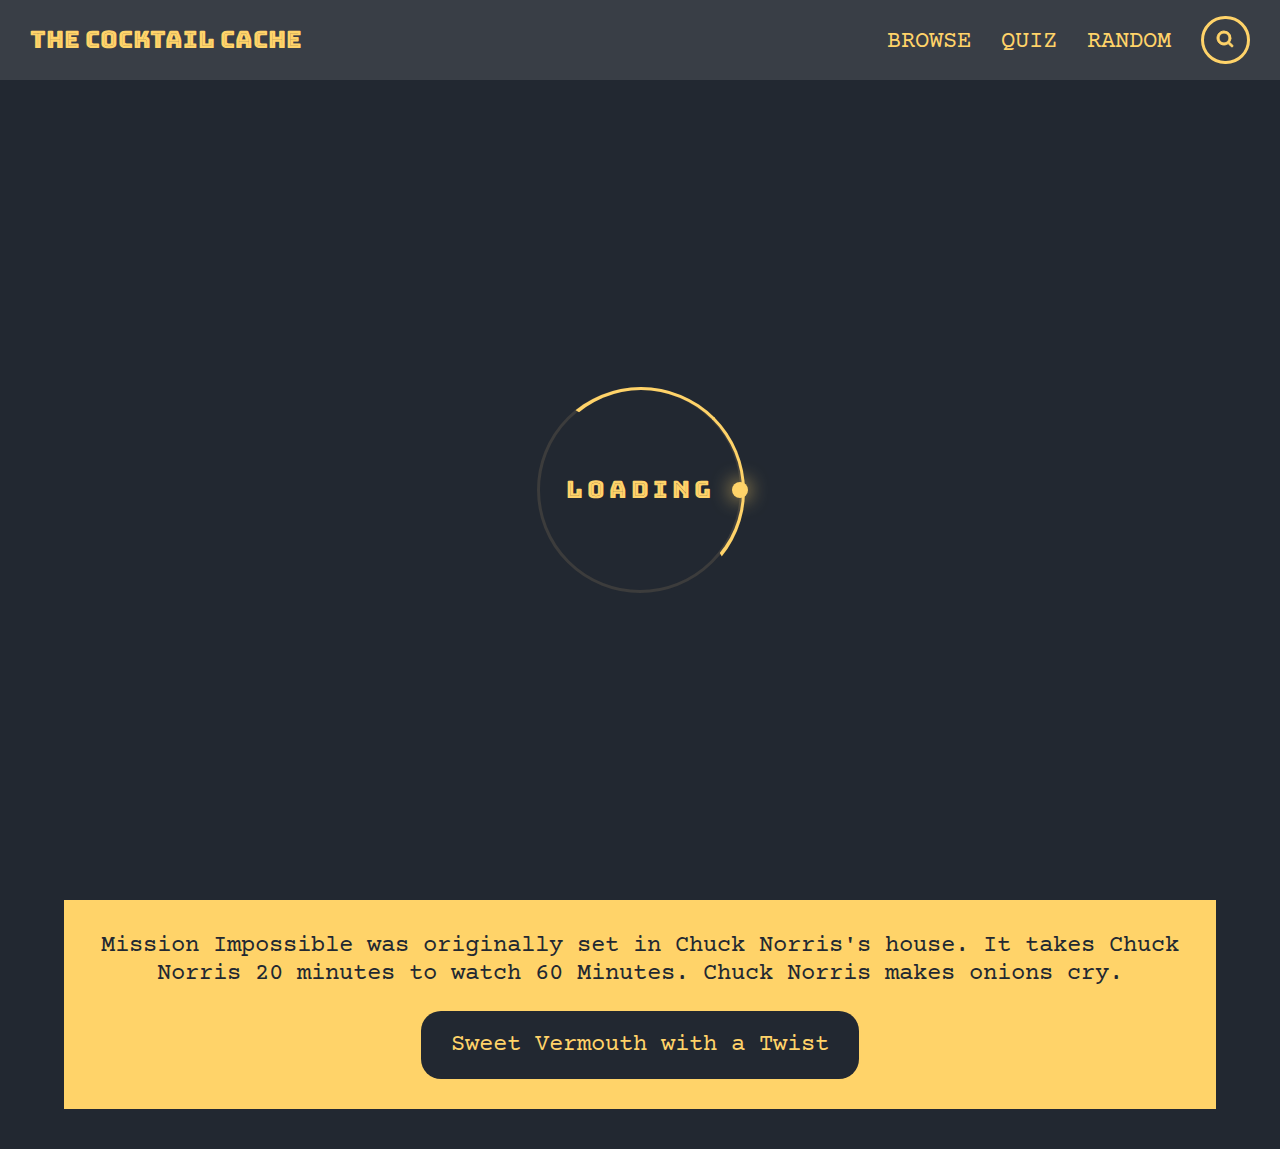
==== about.html @ a725f106 "WIP: 4 - creating cards, unfinished" ====
<!DOCTYPE html>
<html lang="en">

<head>
    <meta charset="UTF-8">
    <meta http-equiv="X-UA-Compatible" content="IE=edge">
    <meta name="viewport" content="width=device-width, initial-scale=1.0">
    <link rel="preconnect" href="https://fonts.googleapis.com">
    <link rel="preconnect" href="https://fonts.gstatic.com" crossorigin>
    <link
        href="https://fonts.googleapis.com/css2?family=Bungee+Inline&family=Courier+Prime:ital,wght@0,400;0,700;1,400;1,700&display=swap"
        rel="stylesheet">
    <link rel="stylesheet" href="./css/normalize.css" type="text/css">
    <link rel="stylesheet" href="./css/style.css" type="text/css">
    <title>The Cocktail Cache - About the Project</title>
</head>

<body>
    <header>
        <a class="logo" href="./index.html">THE COCKTAIL CACHE</a>
        <nav>
            <a href="./browse.html">BROWSE</a>
            <a href="./quiz.html">QUIZ</a>
            <a id="random-cocktail-nav-btn">RANDOM</a>
            <form class="search-bar nav-search-bar">
                <input type="text" placeholder="SEARCH FOR A COCKTAIL">
                <button><img src="./assets/search_icon_accent_yellow.svg"></button>
            </form>
        </nav>
    </header>

    <div id="loading-screen" class="fullscreen-responsive">
        <div class="ring">Loading
            <span></span>
        </div>
    </div>
    <div class="content-wrapper">
        <main>
            <h2>About the Project</h2>
            <p>Chuck Norris can 'strangle' you with a cordless phone. When Chuck Norris gives you the finger, he's
                telling
                you
                how many seconds you have left to live. Chuck Norris can kill your imaginary friends. On New Year's Eve,
                Chuck Norris promised that he'd lose 20 pounds. The next morning he shaved his chest and smiled as he
                realized that he'd lost 30. Chuck Norris threw a grenade and killed 50 people. Then it exploded.</p>
        </main>
        <section>
            <h2>Meet the Team</h2>

            <div class="team-card-container">

                <div class="team-card">
                    <img src="./assets/img/placeholder-squirrel.jpg" alt="photo of team member Art van de Lay">
                    <h3>Art van de Lay</h3>
                    <p>Mission Impossible was originally set in Chuck Norris's house. It takes Chuck Norris 20
                        minutes
                        to watch 60 Minutes. Chuck Norris makes onions cry.</p>
                    <a href="./details.html"><button type="submit">Sweet Vermouth with a Twist</button></a>
                    <!-- <a href=" LinkedIn "></a> -->
                </div>

            </div>
        </section>
    </div>
    <script src="./scripts/script.js"></script>
</body>

</html>
---- css/style.css ----
/* USE var() TO SET COLOURS */
:root {
    --primary-color: #222831;
    --secondary-color: #393E46;
    --accent: #FFD369;
    --error: #C14848;
}

body {
    background-color: var(--primary-color);
}

input:focus {
    outline: none;
}

/* -- GENERAL STYLING, see Figma -- */

h1,
h2,
h3 {
    font-family: 'Bungee Inline', cursive;
    color: var(--accent);
}

h1 {
    font-size: 48px;
}

h2 {
    font-size: 36px;
}

h3 {
    font-size: 24px;
}

h4 {
    font-size: 20px;
}

strong,
p,
a,
input {
    font-family: 'Courier Prime', monospace;
    font-size: 24px;
    color: var(--accent);
    text-decoration: none;
}

strong {
    font-weight: 700;
}

.h2-small {
    font-size: 20px;
}

.p-small {
    font-size: 12px;
}

/*-- HEADER -- */

header {
    height: 80px;
    background-color: var(--secondary-color);
    display: flex;
    justify-content: space-between;
    align-items: center;
    padding: 0 30px;
}

.logo {
    font-family: 'Bungee Inline', cursive;
    color: var(--accent);
    font-size: 24px;
}

nav {
    display: flex;
    align-items: center;
    gap: 30px;
    position: relative
}

nav a {
    padding-top: 3px;
}

#random-cocktail-nav-btn {
    cursor: pointer;
    margin-right: 78.73px;
}

/* -- SEARCH BARS -- */

.search-bar {
    display: flex;
    align-items: center;
    justify-content: space-between;
    width: calc(100% - 24px);
    background-color: var(--secondary-color);
    height: 54px;
    border-radius: 40px;
    padding: 16px 12px 10px 12px;
    position: relative;
}

.nav-search-bar {
    border: 3px solid var(--accent);
    padding: 8px 8px 5px 8px;
    gap: 32px;
    transition: width .4s ease-in-out;
    justify-content: flex-end;
    width: 27.4px;
    overflow: hidden;
    position: absolute;
    right: 0;
    height: auto;
}

.decorative-search-border {
    width: 74px;
    height: 74px;
    border: 3px solid var(--accent);
    position: absolute;
    border-radius: 40px;
    right: -3px;
    top: 0;
    transition: width .4s ease-in-out;
    pointer-events: none
}

.search-bar:hover .decorative-search-border {
    width: 100%;
}

.nav-search-bar:hover {
    width: 400px;
}

.search-bar input {
    background: none;
    border: none;
    padding-left: 10px;
    width: calc(100% - 90px)
}

.nav-search-bar input {
    padding-left: 0;
}

.search-bar input::placeholder {
    color: var(--accent);
    line-height: none;
    opacity: .2;
}

.search-bar button {
    background: none;
    border: none;
    padding: 0 4px;
    cursor: pointer;
}

.search-bar button img {
    height: 40px;
}

.nav-search-bar button img {
    height: 20px;
}

/* -- FOOTER -- */

footer {
    display: flex;
    height: 80px;
    width: 100%;
    justify-content: center;
    align-items: center;
}

/* -- INDEX PAGE -- */

.fullscreen-responsive {
    width: 100%;
    height: calc(100vh - 160px);
    display: flex;
    justify-content: center;
    align-items: center;
}

.main-container {
    display: flex;
    flex-direction: column;
    align-items: center;
    width: 75%;
}

.btns-container {
    display: grid;
    width: 100%;
    grid-template-columns: repeat(3, 1fr);
    gap: 15px;
}

.homepage-btn {
    padding: 20px;
    background-color: var(--accent);
    font-family: 'Bungee Inline', cursive;
    font-size: 24px;
    color: var(--primary-color);
    border: none;
    border-radius: 25px;
    transition: all .1s ease-in-out;
    border: solid 3px var(--accent);
}

.homepage-btn:hover {
    cursor: pointer;
    background-color: var(--primary-color);
    color: var(--accent);
}

/* -- BROWSE ALL COCKTAILS PAGE --  */

.browse-page {
    flex-direction: column;
    padding: 40px 0;
}

.browse-page h2 {
    text-align: center;
    margin: 0 0 40px 0;
}

.cocktail-display-container {
    display: flex;
    width: calc(100% - 180px);
    padding: 0 90px;
    gap: 90px;
}


.select-ingredients-container {
    display: flex;
    flex-direction: column;
    color: var(--accent);
    width: 14%;
}

.browse-page h4 {
    font-size: 22px;
    letter-spacing: 3px;
}

.choose-spirits,
.choose-ingredients,
.choose-complexity {
    border-bottom: 2px solid var(--accent);
}

.select-ingredients-container section {
    padding: 10px 0;
    font-size: 18px;
}

#vodka {
    border: none;
    color: var(--accent);
    background: transparent;
}

#cocktail-container {
    display: grid;
    grid-template-columns: repeat(5, minmax(0, 1fr));
    flex: 1 1 0;
    gap: 30px;
}

.cards {
    height: 220px;
    border-radius: 10px;
    display: flex;
    justify-content: flex-end;
    align-items: flex-end;
    padding: 10px;
    background-size: cover;
    background-position: center;
    overflow: hidden;
    text-overflow: ellipsis;
    border: solid 2px var(--primary-color);
    transition: border-color .1s ease-in-out;
}

.cards:hover {
    border-color: var(--accent);
}

.cards h2 {
    text-align: right;
    font-size: 16px;
    margin: 0;
}

/* -- LOADING SCREEN -- */

#loading-screen {
    height: calc(100vh - 80px);
    position: absolute;
    top: 80px;
    z-index: 2;
    background-color: var(--primary-color);
}

.ring {
    position: absolute;
    top: 50%;
    left: 50%;
    transform: translate(-50%, -50%);
    width: 200px;
    height: 200px;
    background: transparent;
    border: 3px solid #3c3c3c;
    border-radius: 50%;
    text-align: center;
    line-height: 200px;
    font-family: 'Bungee Inline', cursive;
    font-size: 24px;
    color: var(--accent);
    letter-spacing: 4px;
    text-transform: uppercase;

}

.ring:before {
    content: '';
    position: absolute;
    top: -3px;
    left: -3px;
    width: 100%;
    height: 100%;
    border: 5px solid transparent;
    border-top: 3px solid var(--accent);
    border-right: 3px solid var(--accent);
    border-radius: 50%;
    animation: animateC 2s linear infinite;
}

span {
    display: block;
    position: absolute;
    top: calc(50% - 2px);
    left: 50%;
    width: 50%;
    height: 4px;
    background: transparent;
    transform-origin: left;
    animation: animate 2s linear infinite;
}

span:before {
    content: '';
    position: absolute;
    width: 16px;
    height: 16px;
    border-radius: 50%;
    background: var(--accent);
    top: -6px;
    right: -8px;
    box-shadow: 0 0 20px var(--accent);
}

@keyframes animateC {
    0% {
        transform: rotate(0deg);
    }

    100% {
        transform: rotate(360deg);
    }
}

@keyframes animate {
    0% {
        transform: rotate(45deg);
    }

    100% {
        transform: rotate(405deg);
    }
}

/* v-- hidden while loading screen is displayed --v */
main {
    display: none;
}

/* -- NON-COCKTAIL CONTENT STYLING --  */

/* This wraps main, section, aside, etc. for equal margins */
.content-wrapper {
    margin: 40px 5%;
    text-align: center;
}

.content-wrapper main {}

main {
    color: lime;
}

.content-wrapper h2 {
    text-align: center;
}

/* -- About Page -- */
.team-card-container {
    width: 100%;
    display: flex;
}

/* team cards */
.team-card {
    background-color: var(--accent);
    display: flex;
    flex-direction: column;
    align-items: center;
}

.team-card img {
    width: 80%;
}

.team-card h3,
p {
    color: var(--primary-color);
}

.team-card p {}

.team-card a {}

.team-card button {
    background-color: var(--primary-color);
    color: var(--accent);
    border-style: none;
    border-radius: 20px;
    padding: 20px 30px;
    margin-bottom: 30px;
}
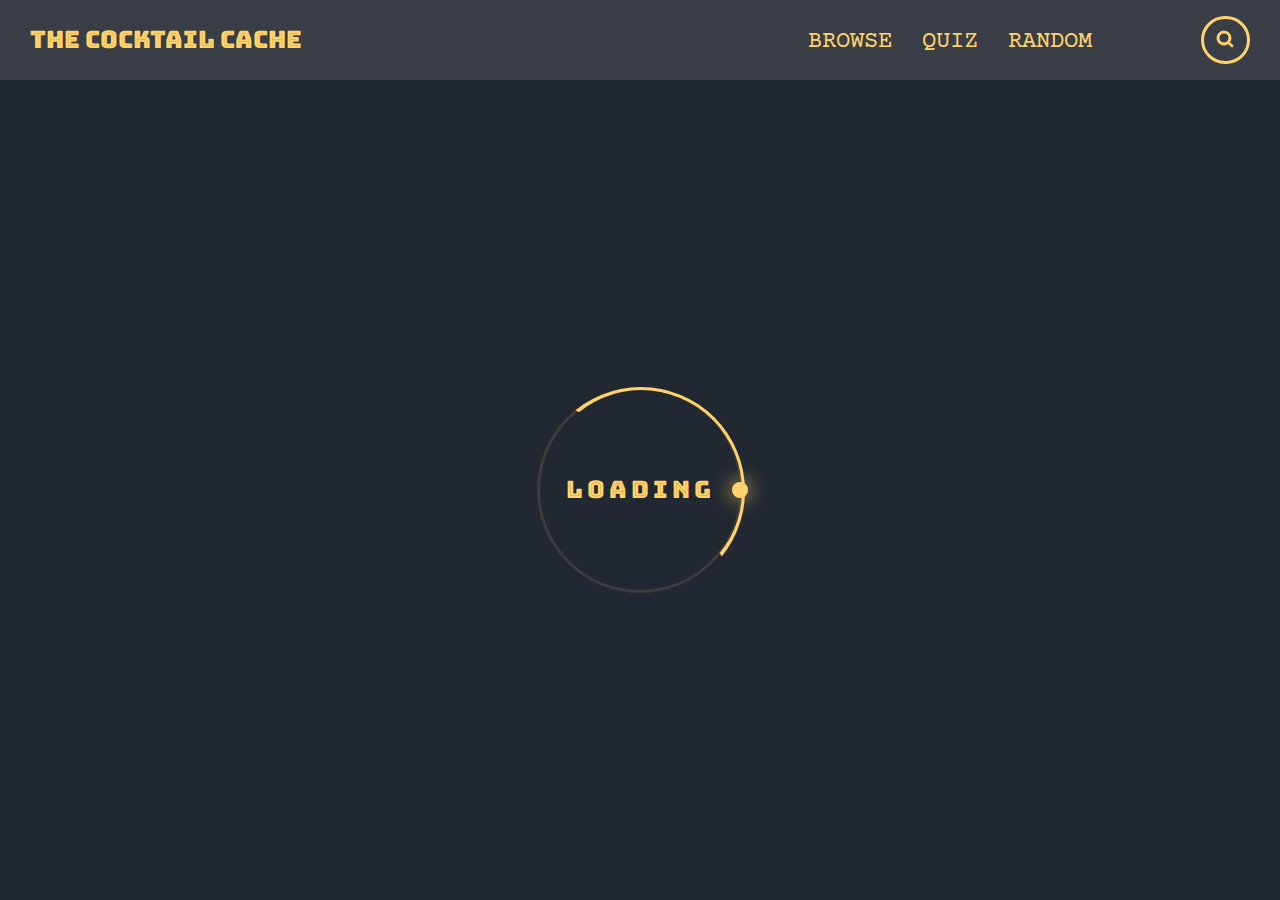
==== commit 45c9baa5: "WIP #4 - unfinished (updating about css,html)" ====
--- a/about.html
+++ b/about.html
@@ -34,16 +34,13 @@
             <span></span>
         </div>
     </div>
+
     <div class="content-wrapper">
         <main>
             <h2>About the Project</h2>
-            <p>Chuck Norris can 'strangle' you with a cordless phone. When Chuck Norris gives you the finger, he's
-                telling
-                you
-                how many seconds you have left to live. Chuck Norris can kill your imaginary friends. On New Year's Eve,
-                Chuck Norris promised that he'd lose 20 pounds. The next morning he shaved his chest and smiled as he
-                realized that he'd lost 30. Chuck Norris threw a grenade and killed 50 people. Then it exploded.</p>
+            <p>Chuck Norris once shattered the space-time continuum. He felt so bad, he put it back together. Chuck Norris found the last digit of pi. Chuck Norris once won an underwater breathing contest. With a fish. Chuck Norris does not use spell check. If he happens to misspell a word, Oxford will change the spelling. Chuck Norris lost his virginity before his dad did.</p>
         </main>
+
         <section>
             <h2>Meet the Team</h2>
 
@@ -54,8 +51,38 @@
                     <h3>Art van de Lay</h3>
                     <p>Mission Impossible was originally set in Chuck Norris's house. It takes Chuck Norris 20
                         minutes
-                        to watch 60 Minutes. Chuck Norris makes onions cry.</p>
-                    <a href="./details.html"><button type="submit">Sweet Vermouth with a Twist</button></a>
+                        to watch 60 Minutes.</p>
+                    <a href="#"><button type="submit">Mojito</button></a>
+                    <!-- <a href=" LinkedIn "></a> -->
+                </div>
+
+                <div class="team-card">
+                    <img src="./assets/img/placeholder-squirrel.jpg" alt="photo of team member Art van de Lay">
+                    <h3>Art van de Lay</h3>
+                    <p>Mission Impossible was originally set in Chuck Norris's house. It takes Chuck Norris 20
+                        minutes
+                        to watch 60 Minutes.</p>
+                    <a href="#"><button type="submit">Mojito</button></a>
+                    <!-- <a href=" LinkedIn "></a> -->
+                </div>
+
+                <div class="team-card">
+                    <img src="./assets/img/placeholder-squirrel.jpg" alt="photo of team member Art van de Lay">
+                    <h3>Art van de Lay</h3>
+                    <p>Mission Impossible was originally set in Chuck Norris's house. It takes Chuck Norris 20
+                        minutes
+                        to watch 60 Minutes.</p>
+                    <a href="#"><button type="submit">Old Fashioned</button></a>
+                    <!-- <a href=" LinkedIn "></a> -->
+                </div>
+
+                <div class="team-card">
+                    <img src="./assets/img/placeholder-squirrel.jpg" alt="photo of team member Art van de Lay">
+                    <h3>Art van de Lay</h3>
+                    <p>Mission Impossible was originally set in Chuck Norris's house. It takes Chuck Norris 20
+                        minutes
+                        to watch 60 Minutes.</p>
+                    <a href="#"><button type="submit">Whiskey Sour</button></a>
                     <!-- <a href=" LinkedIn "></a> -->
                 </div>
 
--- a/css/style.css
+++ b/css/style.css
@@ -18,7 +18,8 @@
 
 h1,
 h2,
-h3 {
+h3,
+h4 {
     font-family: 'Bungee Inline', cursive;
     color: var(--accent);
 }
@@ -28,7 +29,8 @@
 }
 
 h2 {
-    font-size: 36px;
+    /* font-size: 36px; */
+    font-size: 24px;
 }
 
 h3 {
@@ -59,6 +61,10 @@
 
 .p-small {
     font-size: 12px;
+}
+
+input {
+    text-transform: uppercase;
 }
 
 /*-- HEADER -- */
@@ -106,6 +112,21 @@
     border-radius: 40px;
     padding: 16px 12px 10px 12px;
     position: relative;
+    z-index: 2;
+}
+
+.search-container {
+    position: absolute;
+    right: 0;
+}
+
+.main-search-container {
+    width: 100%;
+    position: relative;
+}
+
+.main-container {
+    width: 100%;
 }
 
 .nav-search-bar {
@@ -116,8 +137,6 @@
     justify-content: flex-end;
     width: 27.4px;
     overflow: hidden;
-    position: absolute;
-    right: 0;
     height: auto;
 }
 
@@ -130,14 +149,14 @@
     right: -3px;
     top: 0;
     transition: width .4s ease-in-out;
-    pointer-events: none
+    pointer-events: none;
 }
 
 .search-bar:hover .decorative-search-border {
     width: 100%;
 }
 
-.nav-search-bar:hover {
+.search-container:hover .nav-search-bar {
     width: 400px;
 }
 
@@ -171,6 +190,57 @@
 
 .nav-search-bar button img {
     height: 20px;
+}
+
+#predictive-search-results {
+    background-color: var(--secondary-color);
+    position: absolute;
+    width: 100%;
+    overflow: hidden;
+    padding: 0 0 0 0;
+    top: calc(47.93px / 2);
+    border-radius: 0 0 20px 20px;
+    max-height: 0;
+    transition: all .4s ease-in-out;
+    display: none;
+}
+
+#main-predictive-search-results {
+    background-color: var(--secondary-color);
+    position: absolute;
+    width: 100%;
+    overflow: hidden;
+    padding: 0 0 0 0;
+    top: 40px;
+    border-radius: 0 0 20px 20px;
+    max-height: 0;
+    transition: all .4s ease-in-out;
+    display: none;
+}
+
+.predictive-search-item {
+    margin: 0;
+    padding: 5px 40px;
+    background-color: var(--secondary-color);
+    transition: all .1s ease-in-out;
+}
+
+.predictive-search-item:hover {
+    margin: 0;
+    padding: 5px 40px;
+    background-color: var(--accent);
+    color: var(--primary-color);
+    cursor: pointer;
+}
+
+.search-container:hover #predictive-search-results {
+    padding: 30px 0 15px 0;
+    max-height: 422px;
+}
+
+.main-search-container:hover #main-predictive-search-results {
+    padding: 55px 0 15px 0;
+    max-height: 422px;
 }
 
 /* -- FOOTER -- */
@@ -244,7 +314,6 @@
     gap: 90px;
 }
 
-
 .select-ingredients-container {
     display: flex;
     flex-direction: column;
@@ -312,7 +381,7 @@
     height: calc(100vh - 80px);
     position: absolute;
     top: 80px;
-    z-index: 2;
+    z-index: 3;
     background-color: var(--primary-color);
 }
 
@@ -397,58 +466,85 @@
 /* v-- hidden while loading screen is displayed --v */
 main {
     display: none;
+    flex-direction: column;
 }
 
 /* -- NON-COCKTAIL CONTENT STYLING --  */
 
 /* This wraps main, section, aside, etc. for equal margins */
 .content-wrapper {
-    margin: 40px 5%;
+    margin: 40px;
     text-align: center;
 }
 
-.content-wrapper main {}
-
-main {
-    color: lime;
-}
-
-.content-wrapper h2 {
-    text-align: center;
+main p {
+    color: var(--accent);
 }
 
 /* -- About Page -- */
 .team-card-container {
     width: 100%;
     display: flex;
+    /* vvvv MOBILE: column */
+    /* flex-direction: column; */
+    justify-content: space-between;
+    padding-top: 60px;
 }
 
 /* team cards */
 .team-card {
     background-color: var(--accent);
+    width: 250px;
+    max-height: 400px;
+    border-radius: 10px;
     display: flex;
     flex-direction: column;
     align-items: center;
+    padding: 30px;
 }
 
 .team-card img {
-    width: 80%;
-}
+    width: 230px;
+    min-height: 230px;
+    border-radius: 115px;
+    margin: 0;
+    padding: 0;
+    position: relative;
+    bottom: 90px;
+    border: solid 4px var(--primary-color);
+    /* vvvvv----NOT SURE IF NEEDED YET */
+    /* object-fit:fill; */
+    /* overflow: hidden; */
+}
+
+.team-card { margin: 10px;}
 
 .team-card h3,
 p {
     color: var(--primary-color);
-}
-
-.team-card p {}
+    margin: 0;
+    padding: 0;
+
+}
+
+.team-card h3 {
+    margin-top: -60px;
+    margin-bottom: 30px;
+}
+
+.team-card p {
+    /* vvvv can delete if matches root size */
+    font-size: 16px;
+}
 
 .team-card a {}
 
 .team-card button {
     background-color: var(--primary-color);
     color: var(--accent);
+    width: 200px;
     border-style: none;
-    border-radius: 20px;
-    padding: 20px 30px;
-    margin-bottom: 30px;
+    border-radius: 10px;
+    padding: 10px 20px 10px 20px;
+    font-size: 20px;
 }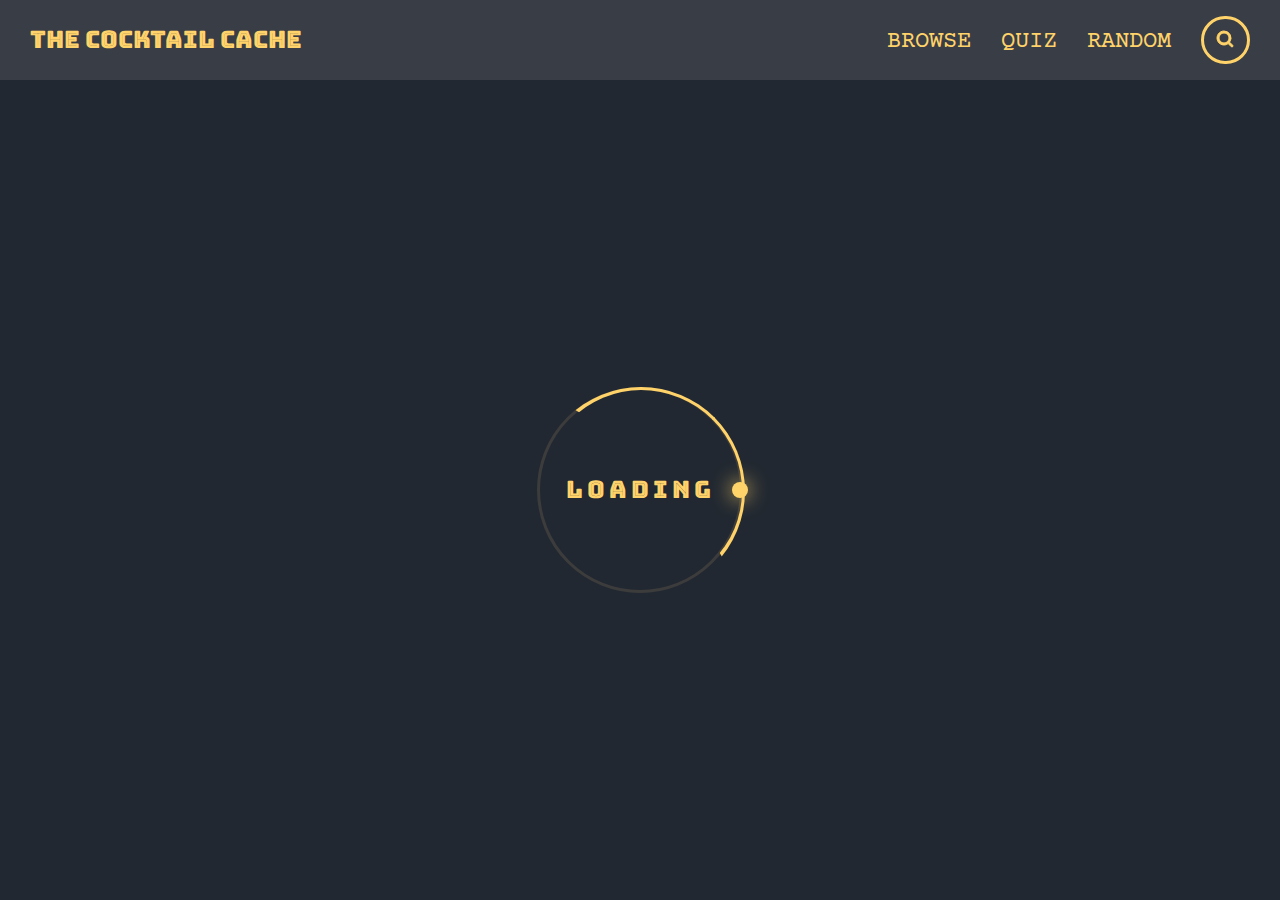
==== commit 60e1a452: "WIP #4 - replaced old header (navbar) with updated version from index.html" ====
--- a/about.html
+++ b/about.html
@@ -16,15 +16,19 @@
 </head>
 
 <body>
-    <header>
+   <header>
         <a class="logo" href="./index.html">THE COCKTAIL CACHE</a>
         <nav>
             <a href="./browse.html">BROWSE</a>
             <a href="./quiz.html">QUIZ</a>
             <a id="random-cocktail-nav-btn">RANDOM</a>
-            <form class="search-bar nav-search-bar">
-                <input type="text" placeholder="SEARCH FOR A COCKTAIL">
-                <button><img src="./assets/search_icon_accent_yellow.svg"></button>
+            <form class="search-container">
+                <div class="search-bar nav-search-bar">
+                    <input type="text" id="nav-search-input" placeholder="SEARCH FOR A COCKTAIL">
+                    <button id="nav-search-btn"><img src="./assets/search_icon_accent_yellow.svg"></button>
+                </div>
+                <div id="predictive-search-results">
+                </div>
             </form>
         </nav>
     </header>
@@ -52,6 +56,7 @@
                     <p>Mission Impossible was originally set in Chuck Norris's house. It takes Chuck Norris 20
                         minutes
                         to watch 60 Minutes.</p>
+                        <p class="p-bold">Favorite cocktail:</p>
                     <a href="#"><button type="submit">Mojito</button></a>
                     <!-- <a href=" LinkedIn "></a> -->
                 </div>
@@ -62,6 +67,7 @@
                     <p>Mission Impossible was originally set in Chuck Norris's house. It takes Chuck Norris 20
                         minutes
                         to watch 60 Minutes.</p>
+                        <p class="p-bold">Favorite cocktail:</p>
                     <a href="#"><button type="submit">Mojito</button></a>
                     <!-- <a href=" LinkedIn "></a> -->
                 </div>
@@ -72,7 +78,8 @@
                     <p>Mission Impossible was originally set in Chuck Norris's house. It takes Chuck Norris 20
                         minutes
                         to watch 60 Minutes.</p>
-                    <a href="#"><button type="submit">Old Fashioned</button></a>
+                        <p class="p-bold">Favorite cocktail:</p>
+                    <a href="#"><button type="submit">Mojito</button></a>
                     <!-- <a href=" LinkedIn "></a> -->
                 </div>
 
@@ -82,13 +89,17 @@
                     <p>Mission Impossible was originally set in Chuck Norris's house. It takes Chuck Norris 20
                         minutes
                         to watch 60 Minutes.</p>
-                    <a href="#"><button type="submit">Whiskey Sour</button></a>
+                        <p class="p-bold">Favorite cocktail:</p>
+                    <a href="#"><button type="submit">Mojito</button></a>
                     <!-- <a href=" LinkedIn "></a> -->
                 </div>
 
             </div>
         </section>
     </div>
+    <footer>
+        <p class="p-small">THE COCKTAIL CACHE, DEVELOPED BY 'TEAM-NAME' 2023</p>
+    </footer>
     <script src="./scripts/script.js"></script>
 </body>
 
--- a/css/style.css
+++ b/css/style.css
@@ -62,6 +62,9 @@
 .p-small {
     font-size: 12px;
 }
+.p-bold {
+    font-weight: 600;
+}
 
 input {
     text-transform: uppercase;
@@ -88,7 +91,7 @@
     display: flex;
     align-items: center;
     gap: 30px;
-    position: relative
+    position: relative;
 }
 
 nav a {
@@ -97,7 +100,7 @@
 
 #random-cocktail-nav-btn {
     cursor: pointer;
-    margin-right: 78.73px;
+    margin-right: 78.73px; /* may be causing issues with spacing between icon and navbar items */
 }
 
 /* -- SEARCH BARS -- */
@@ -112,7 +115,7 @@
     border-radius: 40px;
     padding: 16px 12px 10px 12px;
     position: relative;
-    z-index: 2;
+    z-index: 4;
 }
 
 .search-container {
@@ -203,6 +206,7 @@
     max-height: 0;
     transition: all .4s ease-in-out;
     display: none;
+    z-index: 3;
 }
 
 #main-predictive-search-results {
@@ -277,7 +281,7 @@
     gap: 15px;
 }
 
-.homepage-btn {
+.homepage-btn {         /* Do we want padding: 10px 20px; */
     padding: 20px;
     background-color: var(--accent);
     font-family: 'Bungee Inline', cursive;
@@ -297,82 +301,205 @@
 
 /* -- BROWSE ALL COCKTAILS PAGE --  */
 
-.browse-page {
-    flex-direction: column;
-    padding: 40px 0;
-}
-
-.browse-page h2 {
+.browse-page{
+    flex-direction: column;
+    padding:40px 0;
+}
+
+.browse-page h2{
     text-align: center;
     margin: 0 0 40px 0;
-}
-
-.cocktail-display-container {
-    display: flex;
+ }
+
+ .cocktail-display-container{
+    display: flex;
+    flex-direction: column;
     width: calc(100% - 180px);
     padding: 0 90px;
     gap: 90px;
-}
-
-.select-ingredients-container {
-    display: flex;
-    flex-direction: column;
-    color: var(--accent);
-    width: 14%;
-}
-
-.browse-page h4 {
-    font-size: 22px;
-    letter-spacing: 3px;
-}
-
-.choose-spirits,
-.choose-ingredients,
-.choose-complexity {
-    border-bottom: 2px solid var(--accent);
-}
-
-.select-ingredients-container section {
-    padding: 10px 0;
-    font-size: 18px;
-}
-
-#vodka {
-    border: none;
-    color: var(--accent);
-    background: transparent;
-}
-
-#cocktail-container {
+ }
+
+ .select-ingredients-container{
+    display: flex;
+    flex-direction: column;
+    color: var(--accent);
+    width: 100%;
+}
+
+.browse-page h4{
+     font-size: 22px;
+     letter-spacing: 2px;
+}
+
+#cocktail-container{
     display: grid;
-    grid-template-columns: repeat(5, minmax(0, 1fr));
-    flex: 1 1 0;
+    grid-template-columns: repeat(6, minmax(0, 1fr));
+    flex:1 1 0;
     gap: 30px;
-}
-
-.cards {
+    padding:40px 90px 0 90px;
+}
+
+.cards{
     height: 220px;
     border-radius: 10px;
     display: flex;
     justify-content: flex-end;
     align-items: flex-end;
-    padding: 10px;
+    padding:10px;
     background-size: cover;
     background-position: center;
     overflow: hidden;
     text-overflow: ellipsis;
     border: solid 2px var(--primary-color);
     transition: border-color .1s ease-in-out;
-}
-
-.cards:hover {
+ }
+
+ .cards:hover{
     border-color: var(--accent);
-}
-
-.cards h2 {
+ }
+
+ .cards h2{
     text-align: right;
     font-size: 16px;
     margin: 0;
+ }
+
+ /* FILTER RESULTS */
+
+.filter-display {
+    width: calc(100% - 180px);
+    margin: auto;
+    position: relative;
+}
+
+.fas{
+    font-size: 26px;
+    padding: 15px;
+    transition: all .2s ease-in-out;
+}
+
+.rotate-arrow{
+    transform: rotate(180deg);
+}
+
+#filter-btn{
+    display: flex;
+    justify-content: space-between;
+    align-items: center;
+    cursor: pointer;
+    background-color: var(--accent);
+    height: 40px;
+    border-radius: 10px;
+    position: relative;
+    z-index: 2;
+}
+#filter-btn strong{
+    color:var(--primary-color);
+}
+.filter-container{
+    top:-20px;
+    height: 0;
+    background-color: var(--secondary-color);
+    position:relative;
+    width: calc(100% - 60px);
+    z-index: 1;
+    border-radius: 0 0 10px 10px;
+    transition: all .2s ease-in-out;
+    overflow: hidden;
+    display: flex;
+    padding:0 30px;
+    gap:30px;
+}
+.active {
+    height: 540px;
+    padding:50px 30px 30px 30px;
+}
+
+.filter-options {
+    display: flex;
+    flex-direction: column;
+    gap:30px;
+    align-items: center;
+}
+
+.ingreditents-options{
+    flex: 1 1 0;
+}
+
+.additional-options{
+    width: 300px;
+}
+
+.selection-container{
+    background-color: var(--primary-color);
+    border-radius: 10px;
+    width: calc(100% - 60px);
+    padding: 30px;
+    color: var(--accent);
+}
+
+#ingreditents{
+    flex: 1 1 0;
+    display: grid;
+    column-gap: 30px;
+    row-gap: 5px;
+    overflow: hidden;
+    grid-template-columns: repeat(4, 1fr);
+    overflow-y : auto;
+}
+
+.ingredient-container{
+    display: flex;
+    justify-content: space-between;
+    align-items: center;
+    padding:3px;
+    border-radius: 3px;
+}
+.ingredient-container:hover{
+    cursor: pointer;
+    background-color: var(--accent);
+
+}
+.ingredient-container:hover p{
+    color: var(--primary-color);
+}
+
+.ingredient-container p{
+    font-size: 12px;
+    margin: 0;
+}
+#reset-filters-btn{
+    background-color: var(--accent);
+    border:none;
+    border-radius: 10px;
+    width:100%;
+    height: 76px;
+    font-family: 'Courier Prime', monospace;
+    font-size: 24px;
+    color: var(--primary-color);
+    font-weight: 700;
+    transition: all .1s ease-in-out;
+    border: solid 2px var(--accent);
+    cursor: pointer;
+}
+
+#reset-filters-btn:hover {
+    background-color: var(--primary-color);
+    border-color:var(--accent);
+    color: var(--accent);
+}
+
+.selected {
+    background-color: var(--accent);
+
+}
+.selected p {
+    color: var(--primary-color);
+}
+#no-results{
+    display: none;
+    padding: 0 90px;
+    text-align: center;
 }
 
 /* -- LOADING SCREEN -- */
@@ -381,7 +508,7 @@
     height: calc(100vh - 80px);
     position: absolute;
     top: 80px;
-    z-index: 3;
+    z-index: 5;
     background-color: var(--primary-color);
 }
 
@@ -485,7 +612,7 @@
 .team-card-container {
     width: 100%;
     display: flex;
-    /* vvvv MOBILE: column */
+    /* vvvv MOBILE: column < 1440px >>>> NEEDS margin on .team-card */
     /* flex-direction: column; */
     justify-content: space-between;
     padding-top: 60px;
@@ -493,14 +620,14 @@
 
 /* team cards */
 .team-card {
-    background-color: var(--accent);
+    background-color: var(--secondary-color);
     width: 250px;
-    max-height: 400px;
     border-radius: 10px;
     display: flex;
     flex-direction: column;
     align-items: center;
     padding: 30px;
+    margin: 10px;
 }
 
 .team-card img {
@@ -511,40 +638,146 @@
     padding: 0;
     position: relative;
     bottom: 90px;
-    border: solid 4px var(--primary-color);
-    /* vvvvv----NOT SURE IF NEEDED YET */
+    border: solid 2px var(--accent);
+                            /* vvvvv----NOT SURE IF NEEDED YET */
     /* object-fit:fill; */
     /* overflow: hidden; */
 }
 
-.team-card { margin: 10px;}
-
-.team-card h3,
-p {
-    color: var(--primary-color);
+.team-card h3, .team-card p {
+    color: var(--accent);
     margin: 0;
     padding: 0;
-
 }
 
 .team-card h3 {
     margin-top: -60px;
-    margin-bottom: 30px;
+    margin-bottom: 20px;
 }
 
 .team-card p {
     /* vvvv can delete if matches root size */
     font-size: 16px;
+    margin-bottom: 20px;
 }
 
 .team-card a {}
 
 .team-card button {
-    background-color: var(--primary-color);
-    color: var(--accent);
     width: 200px;
+    background-color: var(--accent);
+    color: var(--primary-color);
+    font-family: 'Bungee Inline';
+    font-size: 20px;
+    font-weight: 400; /* WOULD PREFER 600, 700 */
     border-style: none;
     border-radius: 10px;
-    padding: 10px 20px 10px 20px;
-    font-size: 20px;
+    padding: 15px 30px;
+}
+
+.team-card button:hover {
+    background-color: var(--primary-color);
+    color: var(--accent);
+
+}
+
+/* DETAILS PAGE STYLING */
+
+.current-image{
+    display: flex;
+    margin: 50px 50px;
+}
+
+.current-image img{
+    width: 500px;
+    height: 600px;
+    border-radius: 20px;
+    margin-top: 22px;
+}
+
+.current-image-info{
+    display: flex;
+    flex-direction: column;
+    gap: 30px;
+    margin-left: 100px;
+}
+
+.current-image h3{
+    letter-spacing: 5px;
+}
+
+.ingredients{
+    padding-bottom: 40px;
+
+}
+
+#list-of-ingredients{
+    display: flex;
+    gap:10px;
+    flex-wrap: wrap;
+}
+
+.ingredients button{
+    font-family: 'Courier Prime', monospace;
+    color: var(--seconday-color);
+    background-color: var(--accent);
+    padding: 8px 5px;
+    border-radius: 10px;
+    border: solid 3px var(--accent);
+}
+
+.ingredients button:hover{
+    color: var(--accent);
+    background-color: var(--primary-color);
+    border: solid 3px var(--accent);
+    cursor: pointer;
+}
+
+.current-image{
+    display: flex;
+    margin: 50px 50px;
+}
+
+.current-image img{
+    width: 500px;
+    height: 600px;
+    border-radius: 20px;
+    margin-top: 22px;
+}
+
+.current-image-info{
+    display: flex;
+    flex-direction: column;
+    gap: 30px;
+    margin-left: 100px;
+}
+
+.current-image h3{
+    letter-spacing: 5px;
+}
+
+.ingredients{
+    padding-bottom: 40px;
+}
+
+#list-of-ingredients{
+    display: flex;
+    gap:10px;
+    flex-wrap: wrap;
+}
+
+.ingredients button{
+    font-family: 'Courier Prime', monospace;
+    color: var(--seconday-color);
+    background-color: var(--accent);
+    padding: 8px 5px;
+    border-radius: 10px;
+    border: solid 3px var(--accent);
+}
+
+.ingredients button:hover{
+    color: var(--accent);
+    background-color: var(--primary-color);
+    border: solid 3px var(--accent);
+    cursor: pointer;
 }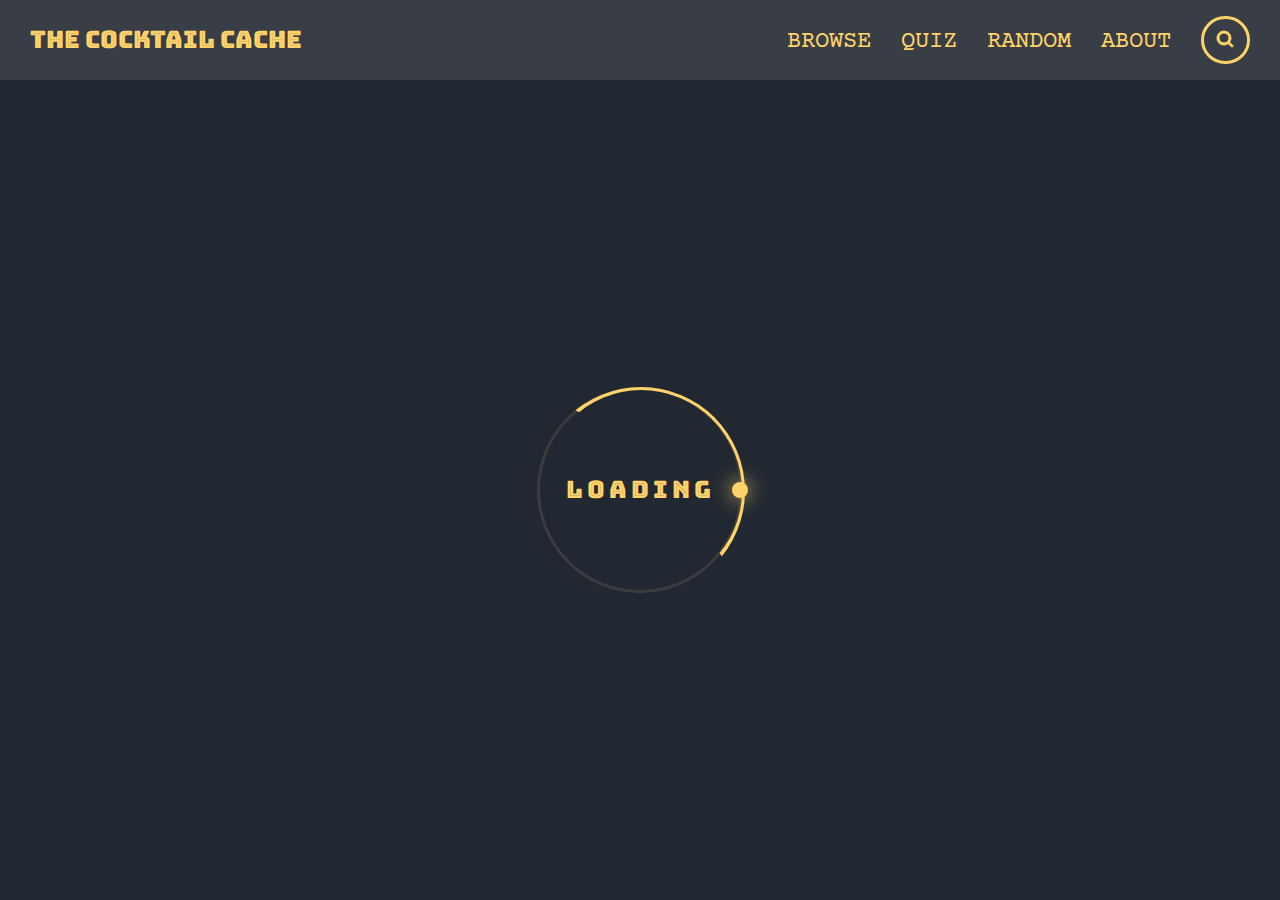
==== commit 5b4b5ac4: "Responsive Header, Index pg & Mobile Menu" ====
--- a/about.html
+++ b/about.html
@@ -16,12 +16,16 @@
 </head>
 
 <body>
-   <header>
+    <header>
         <a class="logo" href="./index.html">THE COCKTAIL CACHE</a>
+        <p id="mobile-menu-btn">&#9776;</p>
         <nav>
-            <a href="./browse.html">BROWSE</a>
-            <a href="./quiz.html">QUIZ</a>
-            <a id="random-cocktail-nav-btn">RANDOM</a>
+            <div class="nav-link-container">
+                <a href="./browse.html">BROWSE</a>
+                <a href="./quiz.html">QUIZ</a>
+                <a id="random-cocktail-nav-btn">RANDOM</a>
+                <a class="last-nav-button" href="./about.html">ABOUT</a>
+            </div>
             <form class="search-container">
                 <div class="search-bar nav-search-bar">
                     <input type="text" id="nav-search-input" placeholder="SEARCH FOR A COCKTAIL">
@@ -31,6 +35,7 @@
                 </div>
             </form>
         </nav>
+        <div class="mobile-menu-bg-screen"></div>
     </header>
 
     <div id="loading-screen" class="fullscreen-responsive">
--- a/css/style.css
+++ b/css/style.css
@@ -87,7 +87,7 @@
     font-size: 24px;
 }
 
-nav {
+nav, .nav-link-container {
     display: flex;
     align-items: center;
     gap: 30px;
@@ -100,9 +100,15 @@
 
 #random-cocktail-nav-btn {
     cursor: pointer;
-    margin-right: 78.73px; /* may be causing issues with spacing between icon and navbar items */
-}
-
+}
+
+.last-nav-button {
+    margin-right: 78.73px;
+}
+
+.mobile-menu-bg-screen{
+    display: none;
+}
 /* -- SEARCH BARS -- */
 
 .search-bar {
@@ -160,7 +166,7 @@
 }
 
 .search-container:hover .nav-search-bar {
-    width: 400px;
+    width: 455px;
 }
 
 .search-bar input {
@@ -247,14 +253,117 @@
     max-height: 422px;
 }
 
+/* -- RESPONSIVE HEADER AND SERACH BAR -- */
+
+#mobile-menu-btn {
+    display: none;
+    margin: 0;
+    position: relative;
+    top:3px;
+    user-select: none;
+}
+
+#mobile-menu-btn:hover {
+    cursor: pointer;
+}
+
+@media (max-width:850px) {
+    header {
+        height: 60px;
+    }
+    .logo{
+        font-size: 20px;
+    }
+    #mobile-menu-btn {
+        display: block;
+    }
+    nav {
+        display: flex;
+        position: absolute;
+        justify-content: space-between;
+        top: 60px;
+        left:0;
+        width: 100%;
+        background-color: var(--secondary-color);
+        flex-direction: column-reverse;
+        border-radius: 0 0 20px 20px;
+        height: 0;
+        z-index: 10;
+        overflow: hidden;
+        transition: height .2s ease-in-out;
+    }
+    .nav-link-container{
+        flex-direction: column;
+        gap:10px;
+    }
+    .last-nav-button {
+        margin: 0 0 60px 0;
+    }
+    .search-container {
+        position: relative;
+    }
+    .nav-search-bar {
+        width: calc(100vw - 80px);
+        background-color: var(--primary-color);
+        transition: none;
+    }
+    .search-container:hover .nav-search-bar {
+        width: calc(100vw - 80px);
+    }
+    #predictive-search-results, .predictive-search-item {
+        background-color: var(--primary-color);
+        font-size: 20px;
+    }
+    .predictive-search-item {
+        padding: 5px 40px;
+    }
+    .index-predictive-search-item{
+        background-color: var(--secondary-color);
+    }
+    .mobile-menu-bg-screen {
+        display: block;
+        background-color: var(--primary-color);
+        height: calc(100vh - 60px);
+        width: 100vw;
+        position: absolute;
+        z-index: 9;
+        top:60px;
+        left: 0;
+        opacity: 0;
+        transition: opacity .2s ease-in-out;
+        pointer-events: none;
+    }
+    #predictive-search-results {
+        top: calc(47.93px / 2);
+        padding: 30px 0 15px 0;
+        max-height: 422px;
+    }
+    #main-predictive-search-results {
+        padding: 35px 0 15px 0;
+        max-height: 422px;
+        top: 40px;
+        top: 30px
+    }
+    .search-container:hover #predictive-search-results {
+        padding: 30px 0 15px 0;
+        max-height: 422px;
+    }
+    .main-search-container:hover #main-predictive-search-results {
+        padding: 35px 0 15px 0;
+        max-height: 422px;
+    }
+}
+
 /* -- FOOTER -- */
 
 footer {
     display: flex;
     height: 80px;
-    width: 100%;
+    width: calc(100% - 60px);
+    margin: auto;
     justify-content: center;
     align-items: center;
+    text-align: center;
 }
 
 /* -- INDEX PAGE -- */
@@ -281,8 +390,8 @@
     gap: 15px;
 }
 
-.homepage-btn {         /* Do we want padding: 10px 20px; */
-    padding: 20px;
+.homepage-btn {
+    padding:10px 20px;
     background-color: var(--accent);
     font-family: 'Bungee Inline', cursive;
     font-size: 24px;
@@ -298,6 +407,42 @@
     background-color: var(--primary-color);
     color: var(--accent);
 }
+
+@media (max-width:850px) {
+    .fullscreen-responsive {
+        height: calc(100vh - 140px);
+    }
+}
+
+@media (max-width:760px) {
+    .main-container {
+        width: calc(100% - 60px);
+    }
+    .index-search-bar {
+        height: 34px;
+        border-radius: 40px;
+        padding: 16px 12px 10px 12px;
+    }
+    .decorative-search-border {
+        height: 54px;
+        width: 100%;
+    }
+    .index-search-bar button {
+        padding: 0;
+    }
+    .index-search-bar button img {
+        height: 30px;
+    }
+    .btns-container {
+        grid-template-columns: 1fr;
+        grid-template-rows: repeat(3, 1fr);
+        gap: 15px;
+    }
+    .homepage-btn {
+        font-size: 20px;
+    }
+}
+
 
 /* -- BROWSE ALL COCKTAILS PAGE --  */
 
@@ -661,8 +806,6 @@
     margin-bottom: 20px;
 }
 
-.team-card a {}
-
 .team-card button {
     width: 200px;
     background-color: var(--accent);
